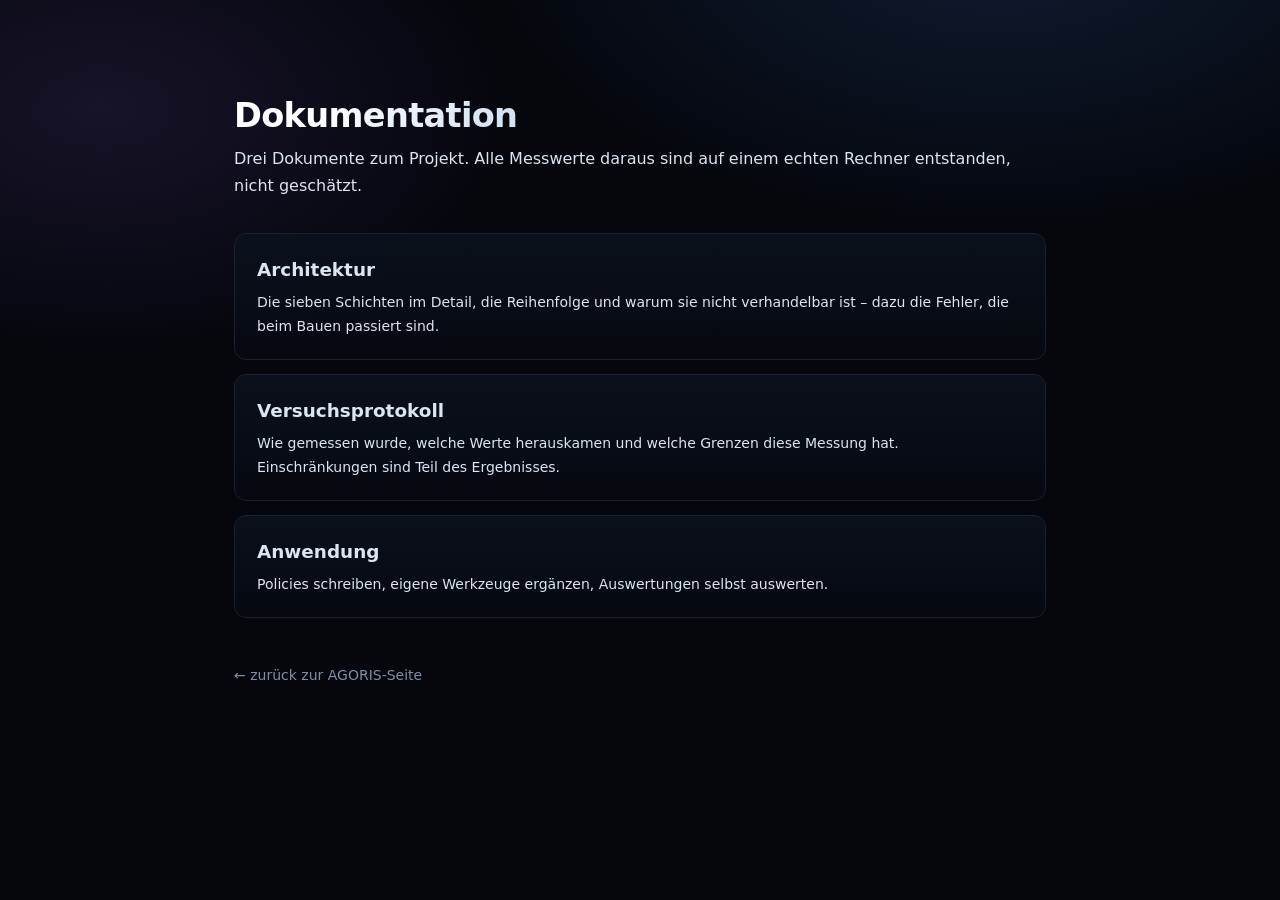
==== website/docs/index.html @ d02a5254 "feat(core): add Windows compatibility handling and improve documentation pipeline Implement graceful" ====
<!DOCTYPE html>
<html lang="de">
<head>
<meta charset="utf-8">
<meta name="viewport" content="width=device-width, initial-scale=1">
<title>AGORIS &ndash; Dokumentation</title>
<link rel="stylesheet" href="doku-style.css">
<style>
body { padding-top: 48px; }
h1 { margin-bottom: .25em; }
.head { margin: 0 0 34px; }
ul { list-style: none; padding: 0; margin: 0; }
li {
  background: linear-gradient(180deg, var(--panel), rgba(8,11,19,.5));
  border: 1px solid var(--line); border-radius: 12px;
  padding: 20px 22px; margin: 0 0 14px;
  transition: .18s ease;
}
li:hover { border-color: rgba(53,224,232,.36); transform: translateX(4px); }
a { text-decoration: none; }
b { font-size: 1.15rem; color: var(--text); display: block; }
span { display: block; margin-top: 6px; font-size: 14px; }
</style>
</head>
<body>
<article>
  <div class="head">
    <h1>Dokumentation</h1>
    <p>Drei Dokumente zum Projekt. Alle Messwerte daraus sind auf einem echten
    Rechner entstanden, nicht geschätzt.</p>
  </div>
  <ul>
        <li><a href="ARCHITEKTUR.html"><b>Architektur</b></a><span>Die sieben Schichten im Detail, die Reihenfolge und warum sie nicht verhandelbar ist – dazu die Fehler, die beim Bauen passiert sind.</span></li>
        <li><a href="VERSUCHSPROTOKOLL.html"><b>Versuchsprotokoll</b></a><span>Wie gemessen wurde, welche Werte herauskamen und welche Grenzen diese Messung hat. Einschränkungen sind Teil des Ergebnisses.</span></li>
        <li><a href="ANWENDUNG.html"><b>Anwendung</b></a><span>Policies schreiben, eigene Werkzeuge ergänzen, Auswertungen selbst auswerten.</span></li>
  </ul>
</article>
<footer><a href="../index.html">&larr; zurück zur AGORIS-Seite</a></footer>
</body>
</html>
---- website/docs/doku-style.css ----
/* Erzeugt von tools/md2html.py - bewusst schlicht und ohne externe Quellen. */
:root { --text:#dce6f2; --muted:#7f8ea6; --dim:#55637a; --line:#172232;
        --panel:#0b111c; --cyan:#35e0e8; --blue:#4d8bff; }
* { box-sizing: border-box; }
body {
  margin: 0; background: #05070c; color: var(--text); line-height: 1.7;
  font-family: -apple-system, BlinkMacSystemFont, "Segoe UI", Roboto, system-ui, sans-serif;
}
body::before {
  content: ""; position: fixed; inset: 0; pointer-events: none;
  background: radial-gradient(900px 520px at 78% -8%, rgba(77,139,255,.16), transparent 60%),
              radial-gradient(700px 420px at 8% 12%, rgba(157,107,255,.12), transparent 62%);
}
article { position: relative; max-width: 860px; margin: 0 auto; padding: 48px 24px 24px; }
h1, h2, h3, h4 { line-height: 1.2; letter-spacing: -.02em; margin: 1.7em 0 .7em; }
h1 { font-size: 2.1rem; margin-top: 0;
     background: linear-gradient(120deg,#fff 10%,#a8c4e8 60%,#6f88ad);
     -webkit-background-clip: text; background-clip: text; color: transparent; }
h2 { font-size: 1.5rem; padding-bottom: .3em; border-bottom: 1px solid var(--line); }
h3 { font-size: 1.2rem; color: #bcd0e8; }
p { margin: 0 0 1.05em; }
a { color: var(--cyan); }
ul, ol { margin: 0 0 1.1em; padding-left: 1.4em; }
li { margin: .3em 0; }
code {
  font-family: ui-monospace, "SF Mono", Menlo, Consolas, monospace; font-size: .88em;
  background: rgba(77,139,255,.1); border: 1px solid rgba(77,139,255,.18);
  border-radius: 5px; padding: .1em .42em; color: #b9d0f0;
}
pre {
  background: linear-gradient(180deg, var(--panel) 0%, #080b13 100%);
  border: 1px solid var(--line); border-radius: 12px; padding: 20px 22px;
  overflow-x: auto; font-size: 13.5px; line-height: 1.7; color: #c3d3e6;
}
pre code { background: none; border: none; padding: 0; font-size: inherit; color: inherit; }
table { width: 100%; border-collapse: collapse; margin: 0 0 1.4em; font-size: 14px; }
thead th {
  text-align: left; font-size: 11.5px; letter-spacing: .14em; text-transform: uppercase;
  color: var(--dim); padding: 0 12px 11px; border-bottom: 1px solid #1f2c40;
}
tbody td { padding: 11px 12px; border-bottom: 1px solid rgba(23,34,50,.6); color: var(--muted); vertical-align: top; }
tbody tr:hover { background: rgba(77,139,255,.05); }
tbody td:first-child { color: var(--text); }
blockquote {
  margin: 0 0 1.2em; padding: 2px 18px; border-left: 3px solid var(--cyan);
  color: var(--muted); background: rgba(53,224,232,.04);
}
hr { border: none; border-top: 1px solid var(--line); margin: 2.4em 0; }
img { max-width: 100%; border-radius: 10px; }
footer {
  position: relative; max-width: 860px; margin: 0 auto; padding: 8px 24px 56px;
  font-size: 14px; color: var(--dim);
}
footer a { color: var(--muted); text-decoration: none; }
footer a:hover { color: var(--cyan); }
@media (max-width: 620px) { article { padding: 32px 16px 16px; } pre { padding: 14px; } }
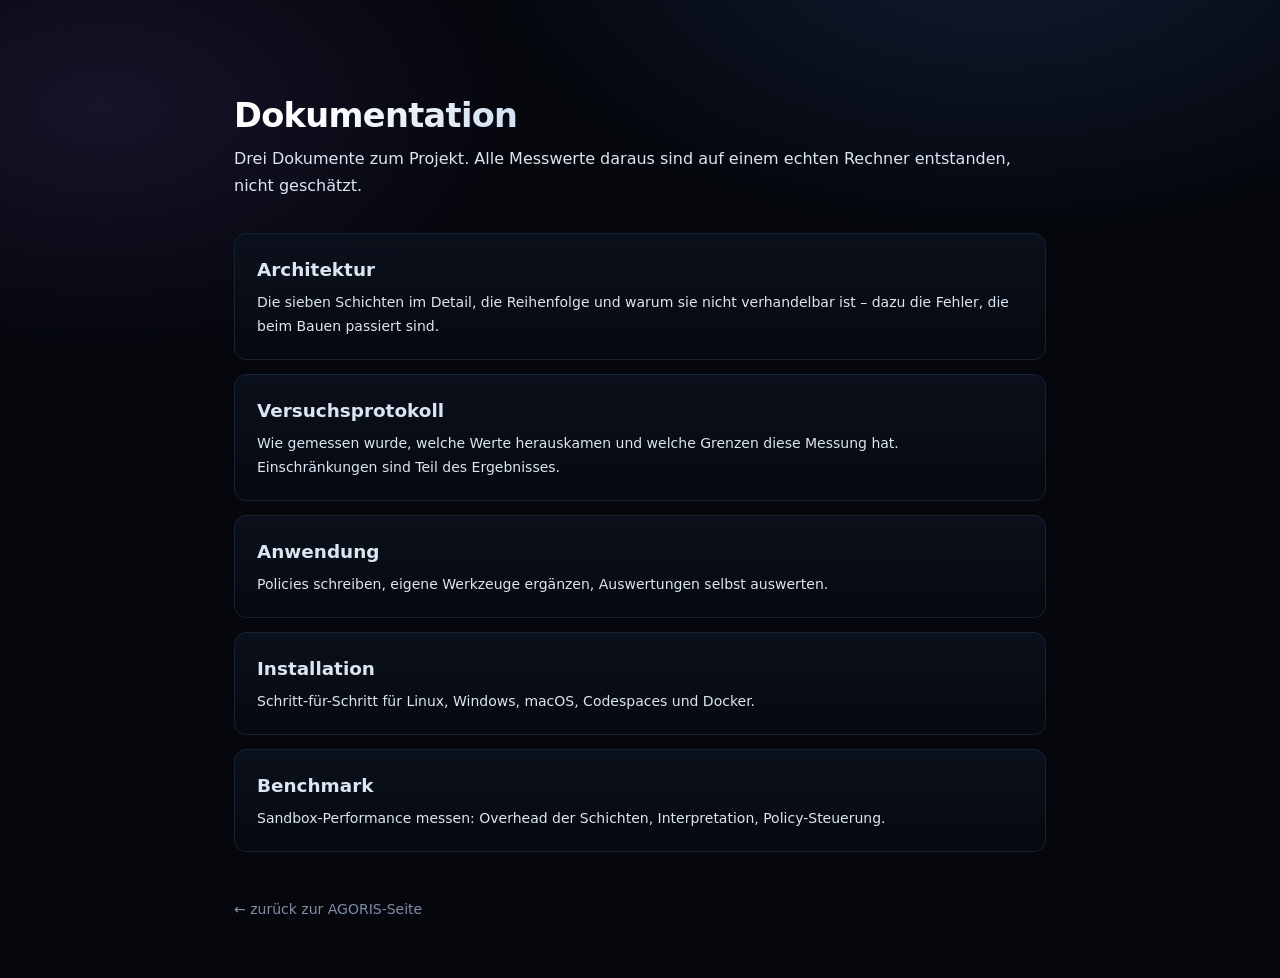
==== commit 15d3ce4d: "feat: add sandbox performance benchmark and improve Windows support - Add benchmark command (agoris." ====
--- a/website/docs/index.html
+++ b/website/docs/index.html
@@ -29,11 +29,13 @@
     <p>Drei Dokumente zum Projekt. Alle Messwerte daraus sind auf einem echten
     Rechner entstanden, nicht geschätzt.</p>
   </div>
-  <ul>
+<ul>
         <li><a href="ARCHITEKTUR.html"><b>Architektur</b></a><span>Die sieben Schichten im Detail, die Reihenfolge und warum sie nicht verhandelbar ist – dazu die Fehler, die beim Bauen passiert sind.</span></li>
         <li><a href="VERSUCHSPROTOKOLL.html"><b>Versuchsprotokoll</b></a><span>Wie gemessen wurde, welche Werte herauskamen und welche Grenzen diese Messung hat. Einschränkungen sind Teil des Ergebnisses.</span></li>
         <li><a href="ANWENDUNG.html"><b>Anwendung</b></a><span>Policies schreiben, eigene Werkzeuge ergänzen, Auswertungen selbst auswerten.</span></li>
-  </ul>
+        <li><a href="INSTALLATION.html"><b>Installation</b></a><span>Schritt-für-Schritt für Linux, Windows, macOS, Codespaces und Docker.</span></li>
+        <li><a href="BENCHMARK.html"><b>Benchmark</b></a><span>Sandbox-Performance messen: Overhead der Schichten, Interpretation, Policy-Steuerung.</span></li>
+</ul>
 </article>
 <footer><a href="../index.html">&larr; zurück zur AGORIS-Seite</a></footer>
 </body>
